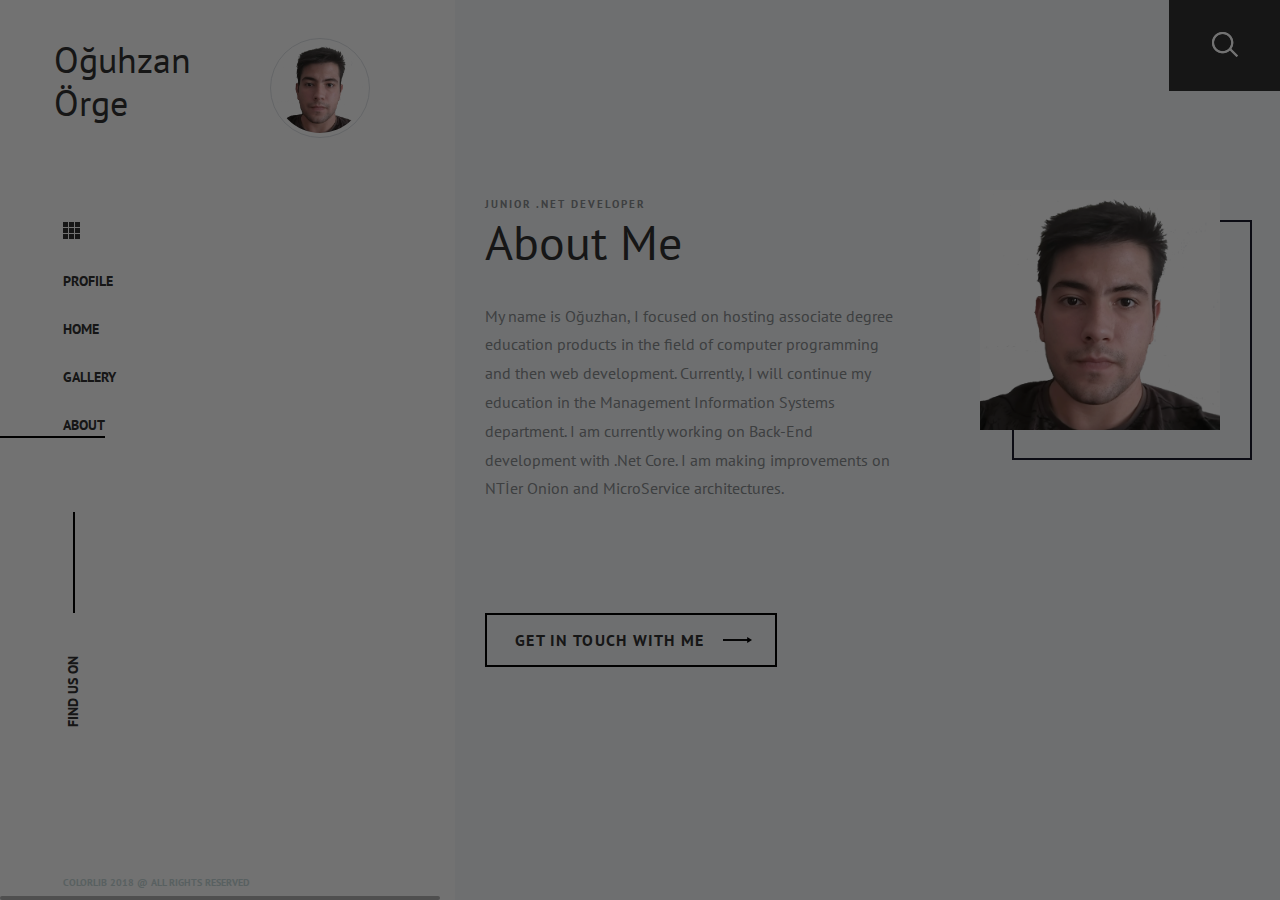
==== about.html @ d566acf0 "Proje dosyası ekle." ====
<!DOCTYPE html>
<html lang="zxx">
<head>
	<title>Photo Gallery HTML Template</title>
	<meta charset="UTF-8">
	<meta name="description" content="Photo Gallery HTML Template">
	<meta name="keywords" content="endGam,gGaming, magazine, html">
	<meta name="viewport" content="width=device-width, initial-scale=1.0">
	<!-- Favicon -->
	<link href="img/favicon.ico" rel="shortcut icon"/>

	<!-- Google Font -->
	<link href="https://fonts.googleapis.com/css?family=PT+Sans:400,400i,700,700i" rel="stylesheet">


	<!-- Stylesheets -->
	<link rel="stylesheet" href="css/bootstrap.min.css"/>
	<link rel="stylesheet" href="https://cdnjs.cloudflare.com/ajax/libs/font-awesome/6.7.1/css/all.min.css" integrity="sha512-5Hs3dF2AEPkpNAR7UiOHba+lRSJNeM2ECkwxUIxC1Q/FLycGTbNapWXB4tP889k5T5Ju8fs4b1P5z/iB4nMfSQ==" crossorigin="anonymous" referrerpolicy="no-referrer" />
	<link rel="stylesheet" href="css/owl.carousel.min.css"/>
	<link rel="stylesheet" href="css/animate.css"/>

	<!-- Main Stylesheets -->
	<link rel="stylesheet" href="css/style.css"/>


	<!--[if lt IE 9]>
		  <script src="https://oss.maxcdn.com/html5shiv/3.7.2/html5shiv.min.js"></script>
	  <script src="https://oss.maxcdn.com/respond/1.4.2/respond.min.js"></script>
	<![endif]-->

</head>
<body>
	<!-- Page Preloder -->
	<div id="preloder">
		<div class="loader"></div>
	</div>

	<!-- Top right elements -->
	<div class="spacial-controls">
		<div class="search-switch"><img src="img/search-icon.png" alt=""></div>
		<div class="nav-switch-warp">
			<div class="nav-switch">
				<div class="ns-bar"></div>
			</div>
		</div>
	</div>
	<!-- Top right elements end -->

	<div class="main-warp">
		<!-- header section -->
		<header class="header-section">
			<div class="header-close">
				<i class="fa fa-times"></i>
			</div>
			<div class="header-warp">
				<a href="" class="site-logo">
					<div class="row">
						<div class="col-6"><h2>Oğuhzan Örge</h1></div>
						<div class="col-6"><img src="./img/prof-photo.png" class="img-thumbnail" style="object-fit: cover; width: 100px; height: 100px; border-radius: 50px;" alt=""></div>
					</div>
				</a>
				<img src="img/menu-icon.png" alt="" class="menu-icon">
				<ul class="main-menu">
					<li><a href="./profile.html">Profile</a></li>
					<li><a href="./index.html">Home</a></li>
					<li><a href="./gallery.html">Gallery</a></li>
					<li class="active"><a href="./about.html">About</a></li>
				</ul>
				<div class="social-links-warp">
					<div class="social-links">
						<a href="mailto:oguzhanorge3@gmail.com"><i class="fa-regular fa-envelope"></i></a>
						<a href="https://github.com/OguzhanOrge"target="_blank"><i class="fa-brands fa-github"></i></a>
						<a href="https://www.linkedin.com/notifications/?filter=all"target="_blank"><i class="fa-brands fa-linkedin"></i></a>
					</div>
					<div class="social-text">Find us on</div>
				</div>
			</div>
			<div class="copyright">Colorlib 2018  @ All rights reserved</div>
		</header>
		<!-- header section end -->

		<!-- Page section -->
		<div class="page-section about-page">
			<div class="about-warp">
				<div class="row">
					<div class="col-xl-7 order-2 order-xl-1">
						<div class="about-text">
							<span>Junior .Net Developer</span>
							<h2>About Me</h2>
							<p>My name is Oğuzhan, I focused on hosting associate degree education products in the field of computer programming and then web development. Currently, I will continue my education in the Management Information Systems department. I am currently working on Back-End development with .Net Core. I am making improvements on NTİer Onion and MicroService architectures.</p>
						</div>
						<a href="" class="site-btn about-btn">Get in touch with me</a>
					</div>
					<div class="col-xl-4 offset-xl-1 order-1 order-xl-2 offset-0 pl-0">
						<div class="about-image">
							<img src="img/prof-photo.png" alt="">
						</div>
					</div>
				</div>
			</div>
		</div>
		<!-- Page section end-->
	</div>

	<!-- Search model -->
	<div class="search-model">
		<div class="h-100 d-flex align-items-center justify-content-center">
			<div class="search-close-switch">x</div>
			<form class="search-moderl-form">
				<input type="text" id="search-input" placeholder="Search here.....">
			</form>
		</div>
	</div>
	<!-- Search model end -->


	<!--====== Javascripts & Jquery ======-->
	<script src="js/jquery-3.2.1.min.js"></script>
	<script src="js/bootstrap.min.js"></script>
	<script src="js/owl.carousel.min.js"></script>
	<script src="js/jquery.nicescroll.min.js"></script>
	<script src="js/isotope.pkgd.min.js"></script>
	<script src="js/imagesloaded.pkgd.min.js"></script>
	<script src="js/circle-progress.min.js"></script>
	<script src="js/main.js"></script>
	</body>
</html>
---- css/style.css ----
/* =================================
------------------------------------
  Photo Gallery HTML Template
  Version: 1.0
 ------------------------------------
 ====================================*/




/*----------------------------------------*/
/* Template default CSS
/*----------------------------------------*/

html,
body {
	height: 100%;
	font-family: 'PT Sans', sans-serif;
	-webkit-font-smoothing: antialiased;
	font-smoothing: antialiased;
}

h1,
h2,
h3,
h4,
h5,
h6 {
	margin: 0;
	color: #323232;
	font-weight: 400;
}

h1 {
	font-size: 70px;
}

h2 {
	font-size: 36px;
}

h3 {
	font-size: 30px;
}

h4 {
	font-size: 24px;
}

h5 {
	font-size: 18px;
}

h6 {
	font-size: 16px;
}

p {
	font-size: 16;
	color: #898d90;
	line-height: 1.8;
}

img {
	max-width: 100%;
}

input:focus,
select:focus,
button:focus,
textarea:focus {
	outline: none;
}

a:hover,
a:focus {
	text-decoration: none;
	outline: none;
}

ul,
ol {
	padding: 0;
	margin: 0;
}

/*---------------------
  Helper CSS
-----------------------*/

.section-title {
	text-align: center;
}

.section-title h2 {
	font-size: 36px;
}

.set-bg {
	background-repeat: no-repeat;
	background-size: cover;
	background-position: top center;
}

.spad {
	padding-top: 105px;
	padding-bottom: 105px;
}

.text-white h1,
.text-white h2,
.text-white h3,
.text-white h4,
.text-white h5,
.text-white h6,
.text-white p,
.text-white span,
.text-white li,
.text-white a {
	color: #fff;
}

/*---------------------
  Commom elements
-----------------------*/

/* buttons */

.site-btn {
	display: inline-block;
	border: 2px solid #000000;
	font-size: 16px;
	font-weight: 700;
	min-width: 189px;
	padding: 15px 28px;
	padding-right: 62px;
	letter-spacing: 0.08em;
	border-radius: 0;
	text-align: center;
	text-transform: uppercase;
	color: #323232;
	line-height: normal;
	cursor: pointer;
	background-color: transparent;
	background-image: url("../img/angle-rignt.png");
	background-repeat: no-repeat;
	background-position: right 23px top 22px;
}

.site-btn:hover {
	color: #323232;
}

.site-btn.sb-light {
	color: #fff;
	border-color: #fff;
	background-image: url("../img/angle-rignt-w.png");
}

.site-btn.sb-solid-dark {
	color: #fff;
	background-color: #323232;
	background-image: url("../img/angle-rignt-w.png");
}

/* Preloder */

#preloder {
	position: fixed;
	width: 100%;
	height: 100%;
	top: 0;
	left: 0;
	z-index: 999999;
	background: #000;
}

.loader {
	width: 40px;
	height: 40px;
	position: absolute;
	top: 50%;
	left: 50%;
	margin-top: -13px;
	margin-left: -13px;
	border-radius: 60px;
	animation: loader 0.8s linear infinite;
	-webkit-animation: loader 0.8s linear infinite;
}

@keyframes loader {
	0% {
		-webkit-transform: rotate(0deg);
		transform: rotate(0deg);
		border: 4px solid #f44336;
		border-left-color: transparent;
	}
	50% {
		-webkit-transform: rotate(180deg);
		transform: rotate(180deg);
		border: 4px solid #673ab7;
		border-left-color: transparent;
	}
	100% {
		-webkit-transform: rotate(360deg);
		transform: rotate(360deg);
		border: 4px solid #f44336;
		border-left-color: transparent;
	}
}

@-webkit-keyframes loader {
	0% {
		-webkit-transform: rotate(0deg);
		border: 4px solid #f44336;
		border-left-color: transparent;
	}
	50% {
		-webkit-transform: rotate(180deg);
		border: 4px solid #673ab7;
		border-left-color: transparent;
	}
	100% {
		-webkit-transform: rotate(360deg);
		border: 4px solid #f44336;
		border-left-color: transparent;
	}
}

.main-warp {
	height: 100%;
	padding-left: 455px;
}

.spacial-controls {
	position: fixed;
	width: 111px;
	height: 91px;
	top: 0;
	right: 0;
	z-index: 999;
}

.spacial-controls .search-switch {
	display: block;
	height: 100%;
	padding-top: 30px;
	background: #323232;
	text-align: center;
	cursor: pointer;
}

.search-model {
	display: none;
	position: fixed;
	width: 100%;
	height: 100%;
	left: 0;
	top: 0;
	background: #000;
	z-index: 99999;
}

.nav-switch-warp {
	display: none;
	width: 50%;
	background: #fff;
	padding-top: 17px;
	padding-left: 15px;
	-webkit-box-shadow: 0 0 20px rgba(0, 0, 0, 0.1);
	box-shadow: 0 0 20px rgba(0, 0, 0, 0.1);
}

.nav-switch {
	display: block;
	width: 40px;
	height: 31px;
	padding-top: 14px;
	position: relative;
	cursor: pointer;
}

.nav-switch .ns-bar {
	width: 30px;
	height: 3px;
	background: #000;
	-webkit-transition: all 0.3s;
	-o-transition: all 0.3s;
	transition: all 0.3s;
}

.nav-switch .ns-bar:after,
.nav-switch .ns-bar:before {
	position: absolute;
	content: "";
	width: 100%;
	height: 3px;
	background: #000;
	left: 0;
	bottom: 0;
	-webkit-transition: all 0.3s;
	-o-transition: all 0.3s;
	transition: all 0.3s;
}

.nav-switch .ns-bar:before {
	bottom: auto;
	top: 0;
}

.nav-switch:hover .ns-bar {
	width: 100%;
}

.search-moderl-form {
	padding: 0 15px;
}

.search-moderl-form input {
	width: 500px;
	font-size: 40px;
	border: none;
	border-bottom: 2px solid #333;
	background: none;
	color: #999;
}

.search-close-switch {
	position: absolute;
	width: 50px;
	height: 50px;
	background: #333;
	color: #fff;
	text-align: center;
	border-radius: 50%;
	padding-top: 7px;
	font-size: 21px;
	top: 30px;
	cursor: pointer;
}

/*------------------
  Header section
---------------------*/

.header-section {
	position: fixed;
	width: 455px;
	height: 100%;
	left: 0;
	top: 0;
	background: #fff;
	z-index: 9999;
	-webkit-transition: all 0.4s;
	-o-transition: all 0.4s;
	transition: all 0.4s;
}

.header-close {
	display: none;
	position: absolute;
	width: 35px;
	height: 35px;
	border: 1px solid #a9a9a9;
	border-radius: 50%;
	text-align: center;
	padding-top: 4px;
	right: 25px;
	top: 10px;
	color: #999;
}

.header-warp {
	margin-bottom: 250px;
}

.site-logo {
	display: block;
	padding-left: 54px;
	padding-top: 38px;
	margin-bottom: 84px;
}

.menu-icon {
	padding-left: 63px;
	margin-bottom: 29px;
}

.main-menu {
	list-style: none;
	margin-bottom: 65px;
}

.main-menu li a {
	display: inline-block;
	font-size: 14px;
	text-transform: uppercase;
	font-weight: 700;
	color: #323232;
	padding-left: 63px;
	margin-bottom: 24px;
	position: relative;
}

.main-menu li.active a {
	border-bottom: 2px solid #000000;
}

.social-links-warp {
	padding-left: 63px;
}

.social-links {
	width: 40px;
}

.social-links a {
	font-size: 14px;
	display: block;
	color: #c6d7d8;
	margin-bottom: 29px;
	-webkit-transform: rotate(-90deg);
	-ms-transform: rotate(-90deg);
	transform: rotate(-90deg);
	-webkit-transform-origin: top left;
	-ms-transform-origin: top left;
	transform-origin: top left;
}

.social-text {
	font-size: 14px;
	font-weight: 700;
	color: #323232;
	text-transform: uppercase;
	width: 215px;
	position: relative;
	-webkit-transform: rotate(-90deg) translateX(-200px);
	-ms-transform: rotate(-90deg) translateX(-200px);
	transform: rotate(-90deg) translateX(-200px);
	-webkit-transform-origin: top left;
	-ms-transform-origin: top left;
	transform-origin: top left;
}

.social-text:after {
	position: absolute;
	content: "";
	width: 101px;
	height: 2px;
	right: 0;
	top: calc(50% - 1px);
	background: #000;
}

.copyright {
	position: fixed;
	height: 45px;
	width: 455px;
	left: 0;
	bottom: 0;
	background: #fff;
	padding-left: 63px;
	padding-top: 20px;
	font-size: 10px;
	font-weight: 700;
	color: #c6d7d8;
	text-transform: uppercase;
}

.page-section {
	min-height: 100%;
}

.home-page {
	height: 100%;
	position: relative;
	z-index: 10000;
}

.hero-slider,
.hero-slider .owl-stage-outer,
.hero-slider .owl-stage,
.hero-slider .owl-item {
	height: 100%;
}

.hero-slider .owl-nav {
	display: -ms-flex;
	display: -webkit-box;
	display: -ms-flexbox;
	display: flex;
	position: absolute;
	left: -111px;
	bottom: 0;
	z-index: 11;
	width: 222px;
}

.hero-slider .owl-nav button.owl-next,
.hero-slider .owl-nav button.owl-prev {
	width: 111px;
	height: 88px;
	background: #fff;
}

.hero-slider .owl-nav button.owl-prev {
	background: #323232;
}

#snh-1 {
	font-size: 14px;
	font-weight: 700;
	color: #898d90;
	position: absolute;
	width: 111px;
	height: 88px;
	right: 0;
	bottom: 0;
	text-align: center;
	background: #fff;
	padding-top: 22px;
	z-index: 999;
}

#snh-1 span {
	font-size: 30px;
	color: #323232;
}

.slider-item {
	height: 100%;
	padding-bottom: 77px;
}

.slider-item .si-text-box {
	width: 395px;
	padding: 90px 50px 100px 50px;
	background: #fff;
}

.slider-item .si-text-box span {
	font-size: 11px;
	font-weight: 700;
	text-transform: uppercase;
	color: #898d90;
	letter-spacing: 2px;
}

.slider-item .si-text-box h2 {
	margin-bottom: 30px;
	font-size: 48px;
}

.slider-item .si-text-box p {
	margin-bottom: 40px;
}

.next-slide-show {
	position: absolute;
	width: 191px;
	height: 191px;
	right: 97px;
	top: calc(50% - 111px);
	background-color: #fff;
	z-index: 111;
	border: 4px solid #fff;
	-webkit-box-shadow: 0 35px 35px rgba(0, 0, 0, 0.64);
	box-shadow: 0 35px 35px rgba(0, 0, 0, 0.64);
}

.next-slide-show .ns-btn {
	position: absolute;
	display: block;
	text-align: center;
	width: 95px;
	height: 52px;
	left: calc(100% - 14px);
	top: calc(50% - 26px);
	font-size: 16px;
	font-weight: 700;
	color: #1b1c2e;
	padding-top: 5px;
	background-color: #fff;
	background-image: url("../img/angle-rignt.png");
	background-repeat: no-repeat;
	background-position: center bottom 13px;
}

/* ----------------
  About page
---------------------*/

.about-page {
	background: #f7f9fb;
	padding-top: 190px;
	height: auto;
}

.about-warp {
	max-width: 1260px;
	padding: 0 47px 105px;
	padding-left: 135px;
}

.about-text {
	padding-right: 60px;
}

.about-text span {
	font-size: 11px;
	font-weight: 700;
	text-transform: uppercase;
	color: #898d90;
	letter-spacing: 2px;
}

.about-text h2 {
	margin-bottom: 30px;
	font-size: 48px;
}

.about-text p {
	margin-bottom: 110px;
}

.milestones {
	margin-bottom: 30px;
}

.milestones .mileston {
	display: inline-block;
	min-width: 120px;
	margin-right: 30px;
	margin-bottom: 40px;
}

.milestones .mileston:last-child {
	margin-right: 0;
}

.milestones .mileston h2 {
	font-size: 60px;
	margin-bottom: 0;
}

.milestones .mileston p {
	font-size: 16px;
	margin-bottom: 0;
}

.site-btn.about-btn {
	padding-right: 70px;
}

.about-image {
	display: inline-block;
	position: relative;
}

.about-image img {
	z-index: 2;
	position: relative;
}

.about-image:after {
	position: absolute;
	content: "";
	width: 100%;
	height: 100%;
	border: 2px solid #1b1c2e;
	left: 32px;
	top: 30px;
}

.about-banner {
	padding: 35px 20px 20px;
}

.about-banner .ab-text {
	max-width: 1165px;
	margin: 0 auto;
}

.about-banner .ab-text h2 {
	font-size: 48px;
	font-weight: 700;
	font-style: italic;
}

.about-banner .ab-text p {
	text-align: right;
	font-weight: 700;
	font-style: italic;
	margin-bottom: 0;
}

/* ----------------
  Gallery Page
---------------------*/

.gallery-page {
	background: #f7f9fb;
}

.gallery-item {
	width: 33.33%;
	float: left;
	position: relative;
}

.gallery-item .hover-links {
	position: absolute;
	width: 100%;
	height: 100%;
	left: 0;
	top: 0;
	background: #323232;
	display: -ms-flex;
	display: -webkit-box;
	display: -ms-flexbox;
	display: flex;
	-webkit-box-align: center;
	-ms-flex-align: center;
	align-items: center;
	-webkit-box-pack: center;
	-ms-flex-pack: center;
	justify-content: center;
	opacity: 0;
	-webkit-transition: all 0.4s;
	-o-transition: all 0.4s;
	transition: all 0.4s;
}

.gallery-item .site-btn {
	min-width: 150px;
	position: relative;
	left: -20px;
	opacity: 0;
	-webkit-transition: all 0.4s;
	-o-transition: all 0.4s;
	transition: all 0.4s;
}

.gallery-item:hover .hover-links {
	opacity: 1;
}

.gallery-item:hover .site-btn {
	left: 0;
	opacity: 1;
	-webkit-transition: all 0.2s ease 0.4s;
	-o-transition: all 0.2s ease 0.4s;
	transition: all 0.2s ease 0.4s;
}

.portfolio-filter {
	list-style: none;
	padding: 28px 0;
	padding-left: 63px;
	padding-right: 130px;
}

.portfolio-filter li {
	display: inline-block;
	font-size: 11px;
	font-weight: 700;
	text-transform: uppercase;
	color: #898d90;
	margin-right: 65px;
	cursor: pointer;
	padding: 10px 0;
}

.portfolio-filter li:last-child {
	margin-right: 0;
}

.portfolio-filter li.active {
	color: #323232;
}

/* --------------------
  Gallery single page
-----------------------*/

.gallery-single-page {
	padding-top: 90px;
	background: #f7f9fb;
	height: auto;
}

.gallery-single-warp {
	padding: 0 15px;
}

.gallery-single-slider .owl-nav {
	display: -ms-flex;
	display: -webkit-box;
	display: -ms-flexbox;
	display: flex;
	position: absolute;
	right: -111px;
	bottom: 0;
	z-index: 11;
	width: 222px;
}

.gallery-single-slider .owl-nav button.owl-next,
.gallery-single-slider .owl-nav button.owl-prev {
	width: 111px;
	height: 88px;
	background: #323232;
}

.gallery-single-slider .owl-nav button.owl-prev {
	background: #fff;
}

.gallery-single-text {
	padding: 75px 70px 0 80px;
}

.gallery-single-text span {
	font-size: 11px;
	font-weight: 700;
	text-transform: uppercase;
	color: #898d90;
	letter-spacing: 2px;
}

.gallery-single-text h2 {
	margin-bottom: 30px;
	font-size: 48px;
}

.gallery-single-text p {
	margin-bottom: 40px;
}

.gallery-single-text ul {
	list-style: none;
	margin-bottom: 50px;
}

.gallery-single-text ul li {
	font-size: 16px;
	color: #000;
	margin-bottom: 5px;
}

.gallery-single-text ul li span {
	font-size: 24px;
	color: #323232;
	text-transform: inherit;
	font-weight: 400;
	letter-spacing: normal;
	width: 140px;
	display: inline-block;
}

/* ----------------
  Blog page
---------------------*/

.blog-page {
	background: #f7f9fb;
	padding-top: 90px;
	padding-left: 86px;
	padding-right: 77px;
	height: 100%;
	overflow: hidden;
}

.blog-warp {
	padding-right: 113px;
	height: 100%;
}

.blog-track {
	padding-bottom: 70px;
}

.blog-post {
	padding-bottom: 70px;
}

.blog-post .blog-thumb {
	height: 477px;
	margin-bottom: 25px;
}

.blog-post .post-date {
	display: inline-block;
	width: 89px;
	text-align: center;
	background: #f7f9fb;
	padding: 14px 0;
}

.blog-post .post-date h3 {
	font-size: 48px;
	font-weight: 700;
	line-height: 35px;
}

.blog-post .post-date span {
	font-size: 11px;
	font-weight: 700;
	color: #898d90;
}

.blog-post .post-title {
	font-size: 48px;
	margin-bottom: 20px;
}

.blog-post .post-metas {
	font-size: 11px;
	font-weight: 700;
	letter-spacing: 2px;
	text-transform: uppercase;
	color: #898d90;
	margin-bottom: 35px;
}

.blog-post .post-metas .post-meta {
	display: inline-block;
	padding-right: 29px;
	padding-left: 25px;
}

.blog-post .post-metas .post-meta:first-child {
	padding-left: 0;
}

.blog-post p {
	margin-bottom: 0;
}

/* ----------------
  Contact page
---------------------*/

.contact-page {
	background: #f7f9fb;
	padding-top: 160px;
}

.contact-warp {
	padding: 0 15px;
}

.contact-text {
	padding-left: 87px;
	padding-right: 35px;
}

.contact-text span {
	font-size: 11px;
	font-weight: 700;
	text-transform: uppercase;
	color: #898d90;
	letter-spacing: 2px;
}

.contact-text h2 {
	margin-bottom: 30px;
	font-size: 48px;
}

.contact-form {
	margin-bottom: 85px;
}

.contact-form input,
.contact-form textarea {
	width: 100%;
	border: none;
	background: none;
	padding-bottom: 10px;
	margin-bottom: 28px;
	font-size: 14px;
	font-style: italic;
	border-bottom: 2px solid #c5d2df;
}

.contact-form input:focus,
.contact-form textarea:focus {
	border-bottom: 2px solid #1b1c2e;
}

.contact-form textarea {
	height: 125px;
}

.contac-info p {
	font-size: 15px;
	color: #323232;
}

.map-warp {
	padding-left: 40px;
	padding-top: 15px;
}

.map-warp iframe {
	height: 838px;
	width: 100%;
}

/* ----------------
  Elements page
---------------------*/

.elements-page {
	padding: 200px 110px 0 85px;
	background: #f7f9fb;
	height: auto;
}

.elements-warp {
	padding: 0 15px;
}

.element {
	margin-bottom: 105px;
}

.element:last-child {
	margin-bottom: 0;
}

.el-title {
	font-size: 48px;
	margin-bottom: 40px;
}

/* Accordion */

.accordion-area .panel {
	margin-bottom: 18px;
}

.accordion-area .panel-header {
	display: block;
	font-weight: 600;
	position: relative;
	border: 2px solid #000000;
	-webkit-transition: all 0.4s ease-out 0s;
	-o-transition: all 0.4s ease-out 0s;
	transition: all 0.4s ease-out 0s;
}

.accordion-area .panel-header.active .panel-link {
	color: #fff;
	background-color: #323232;
}

.accordion-area .panel-header.active .panel-link.collapsed {
	color: #323232;
	background-color: transparent;
}

.accordion-area .panel-link:after {
	content: "+";
	position: absolute;
	font-size: 18px;
	font-weight: 700;
	right: 25px;
	top: 50%;
	color: #000;
	line-height: 16px;
	margin-top: -8px;
	margin-left: -4px;
}

.accordion-area .panel-header.active .panel-link:after {
	content: "-";
	margin-top: -10px;
	color: #fff;
}

.accordion-area .panel-header.active .panel-link.collapsed:after {
	content: "+";
	color: #323232;
}

.accordion-area .panel-link {
	text-align: left;
	background-color: transparent;
	border: none;
	position: relative;
	width: 100%;
	padding: 15px 40px;
	padding-left: 30px;
	font-size: 16px;
	text-transform: uppercase;
	color: #323232;
	font-weight: 700;
	cursor: pointer;
}

.accordion-area .panel-body p {
	margin-bottom: 0;
	padding-top: 30px;
	line-height: 1.9;
}

.accordion-area .panel-body {
	padding: 0 5px;
}

/*===  Tab  ===*/

.tab-element .nav-tabs {
	border-bottom: none;
	margin-bottom: 25px;
}

.tab-element .nav-item {
	margin-right: 10px;
	margin-bottom: 10px;
}

.tab-element .nav-tabs .nav-link {
	border: 2px solid #000;
	text-align: left;
	background-color: transparent;
	border-radius: 0;
	position: relative;
	width: 100%;
	padding: 15px 37px;
	font-size: 16px;
	text-transform: uppercase;
	color: #323232;
	font-weight: 700;
	cursor: pointer;
}

.tab-element .nav-tabs .nav-item:last-child {
	margin-right: 0;
}

.tab-element .nav-tabs .nav-link.active {
	background: #323232;
	color: #fff;
}

.tab-element .tab-pane p {
	margin-bottom: 0;
	line-height: 1.9;
}

/* Circle progress */

.circle-progress {
	text-align: center;
	display: inline-block;
	position: relative;
	margin-bottom: 30px;
}

.circle-progress canvas {
	-webkit-transform: rotate(90deg);
	-ms-transform: rotate(90deg);
	transform: rotate(90deg);
}

.circle-progress .progress-info {
	position: absolute;
	width: 100%;
	top: 50%;
	margin-top: -35px;
}

.circle-progress .progress-info h2 {
	font-size: 48px;
	line-height: 1;
	font-family: 'Futura LT Bold', sans-serif;
}

.circle-progress .progress-info p {
	margin-bottom: 0;
	line-height: 1;
}

.icon-box {
	margin-bottom: 40px;
}

.icon-box .ib-icon {
	font-size: 60px;
	font-weight: 700;
	color: #323232;
	width: 85px;
	float: left;
	margin-right: 10px;
}

.icon-box .ib-title span {
	font-size: 11px;
	font-weight: 700;
	text-transform: uppercase;
	color: #898d90;
	letter-spacing: 2px;
}

.icon-box .ib-title h2 {
	margin-bottom: 30px;
	font-size: 48px;
	line-height: 1;
}

.element .icon-box {
	padding-right: 40px;
}

/* ----------------
  Responsive
---------------------*/

@media (max-width: 1770px) {
	.gallery-single-slider {
		margin-bottom: 50px;
	}
	.gallery-single-slider .owl-nav {
		position: relative;
		left: 0;
		-webkit-box-pack: center;
		-ms-flex-pack: center;
		justify-content: center;
		-webkit-box-align: center;
		-ms-flex-align: center;
		align-items: center;
		width: 100%;
		margin-top: -44px;
	}
}

@media (max-width: 1350px) {
	.about-warp {
		padding-left: 30px;
		padding-right: 60px;
	}
	.about-text {
		padding-right: 0;
	}
	.gallery-single-text {
		padding: 0 30px;
	}
	.contact-text {
		padding-left: 40px;
		padding-right: 30px;
	}
	.map-warp {
		padding-left: 0;
	}
	.map-warp iframe {
		height: 600px;
	}
	.elements-page {
		padding: 200px 40px 0;
	}
	.element .icon-box {
		padding-right: 0px;
	}
}

/* Medium screen : 992px. */

@media only screen and (min-width: 992px) and (max-width: 1199px) {
	.header-section,
	.copyright {
		width: 300px;
	}
	.main-warp {
		padding-left: 300px;
	}
	.about-image {
		margin-bottom: 100px;
		margin-left: 15px;
	}
	.gallery-single-slider {
		padding: 50px 40px 0;
	}
	.gallery-single-text {
		padding: 75px 50 0;
	}
	.gallery-item {
		width: 50%;
	}
	.blog-post .blog-thumb {
		height: 300px;
	}
	.contact-text {
		padding-left: 30px;
		padding-right: 30px;
	}
}

/* Tablet :768px. */

@media only screen and (min-width: 768px) and (max-width: 991px) {
	.spacial-controls {
		width: 200px;
		height: 85px;
		display: -ms-flex;
		display: -webkit-box;
		display: -ms-flexbox;
		display: flex;
	}
	.spacial-controls .search-switch {
		width: 50%;
	}
	.nav-switch-warp {
		display: block;
		padding-top: 25px;
		padding-left: 30px;
	}
	.header-section {
		left: -150%;
		opacity: 0;
		visibility: hidden;
		width: 100%;
		overflow-y: auto;
	}
	.header-section.active {
		left: 0;
		opacity: 1;
		visibility: visible;
	}
	.header-section.active .header-close {
		position: fixed;
	}
	.header-close {
		display: block;
	}
	.main-warp {
		padding-left: 0;
	}
	.home-page {
		z-index: 1;
	}
	.next-slide-show {
		display: none;
	}
	.slider-item {
		-webkit-box-pack: center;
		-ms-flex-pack: center;
		justify-content: center;
	}
	.slider-item .si-text-box {
		width: 495px;
		padding: 90px 30px 100px;
		text-align: center;
	}
	.hero-slider .owl-nav {
		left: 0;
	}
	.hero-slider .owl-nav button.owl-next,
	.hero-slider .owl-nav button.owl-prev {
		width: 90px;
		height: 60px;
	}
	.about-image {
		margin-bottom: 100px;
		margin-left: 15px;
	}
	.gallery-single-slider {
		padding: 50px 40px 0;
	}
	.gallery-single-text {
		padding: 75px 50 0;
	}
	.portfolio-filter {
		padding-right: 215px;
	}
	.portfolio-filter li {
		margin-right: 30px;
	}
	.gallery-item {
		width: 50%;
	}
	.blog-warp {
		padding-right: 50px;
	}
	.blog-post .blog-thumb {
		height: 300px;
	}
	.contact-text {
		padding-left: 30px;
		padding-right: 30px;
	}
}

/* Large Mobile :480px. */

@media only screen and (max-width: 767px) {
	.spacial-controls {
		width: 150px;
		height: 65px;
		display: -ms-flex;
		display: -webkit-box;
		display: -ms-flexbox;
		display: flex;
	}
	.spacial-controls .search-switch {
		width: 50%;
		padding-top: 18px;
	}
	.nav-switch-warp,
	.header-close {
		display: block;
	}
	.header-section {
		left: -150%;
		opacity: 0;
		visibility: hidden;
		width: 100%;
		overflow-y: auto;
	}
	.header-section.active {
		left: 0;
		opacity: 1;
		visibility: visible;
	}
	.header-section.active .header-close {
		position: fixed;
	}
	.header-warp {
		margin-bottom: 50px;
	}
	.social-links {
		width: auto;
	}
	.social-links a {
		display: inline-block;
		-webkit-transform: rotate(0);
		-ms-transform: rotate(0);
		transform: rotate(0);
		margin-right: 15px;
	}
	.social-text {
		display: none;
	}
	.main-warp {
		padding-left: 0;
	}
	.home-page {
		z-index: 1;
	}
	.next-slide-show {
		display: none;
	}
	.slider-item {
		-webkit-box-pack: center;
		-ms-flex-pack: center;
		justify-content: center;
	}
	.slider-item .si-text-box {
		width: 495px;
		padding: 90px 30px 100px;
		text-align: center;
	}
	.hero-slider .owl-nav {
		left: 0;
	}
	.hero-slider .owl-nav button.owl-next,
	.hero-slider .owl-nav button.owl-prev {
		width: 90px;
		height: 60px;
	}
	.slider-item .si-text-box {
		width: 490px;
		padding: 90px 30px 100px;
		text-align: center;
	}
	.about-image {
		margin-bottom: 100px;
		margin-left: 15px;
	}
	.gallery-single-slider {
		padding: 50px 40px 0;
	}
	.gallery-single-text {
		padding: 75px 50 0;
	}
	.portfolio-filter {
		padding-right: 160px;
	}
	.portfolio-filter li {
		margin-right: 30px;
	}
	.gallery-item {
		width: 50%;
	}
	.blog-page {
		padding: 100px 50px 0;
	}
	.blog-warp {
		padding-right: 20px;
	}
	.blog-post .blog-thumb {
		height: 300px;
	}
	.contact-text {
		padding-left: 30px;
		padding-right: 30px;
	}
	.search-moderl-form input {
		width: 100%;
	}
}

/* Medium Mobile :480px. */

@media only screen and (min-width: 576px) and (max-width: 766px) {
	.slider-item .si-text-box {
		width: 470px;
	}
}

/* Small Mobile :320px. */

@media only screen and (max-width: 479px) {
	.slider-item {
		padding: 0 15px;
	}
	.slider-item .si-text-box {
		width: 100%;
		padding: 10px 30px 20px;
	}
	.slider-item .si-text-box h2 {
		margin-bottom: 10px;
		font-size: 38px;
	}
	.slider-item .si-text-box p {
		margin-bottom: 10px;
	}
	#snh-1 {
		display: none;
	}
	.portfolio-filter {
		padding: 80px 30px 20px;
	}
	.gallery-item {
		width: 100%;
	}
	.blog-page {
		padding: 100px 15px 0;
	}
}
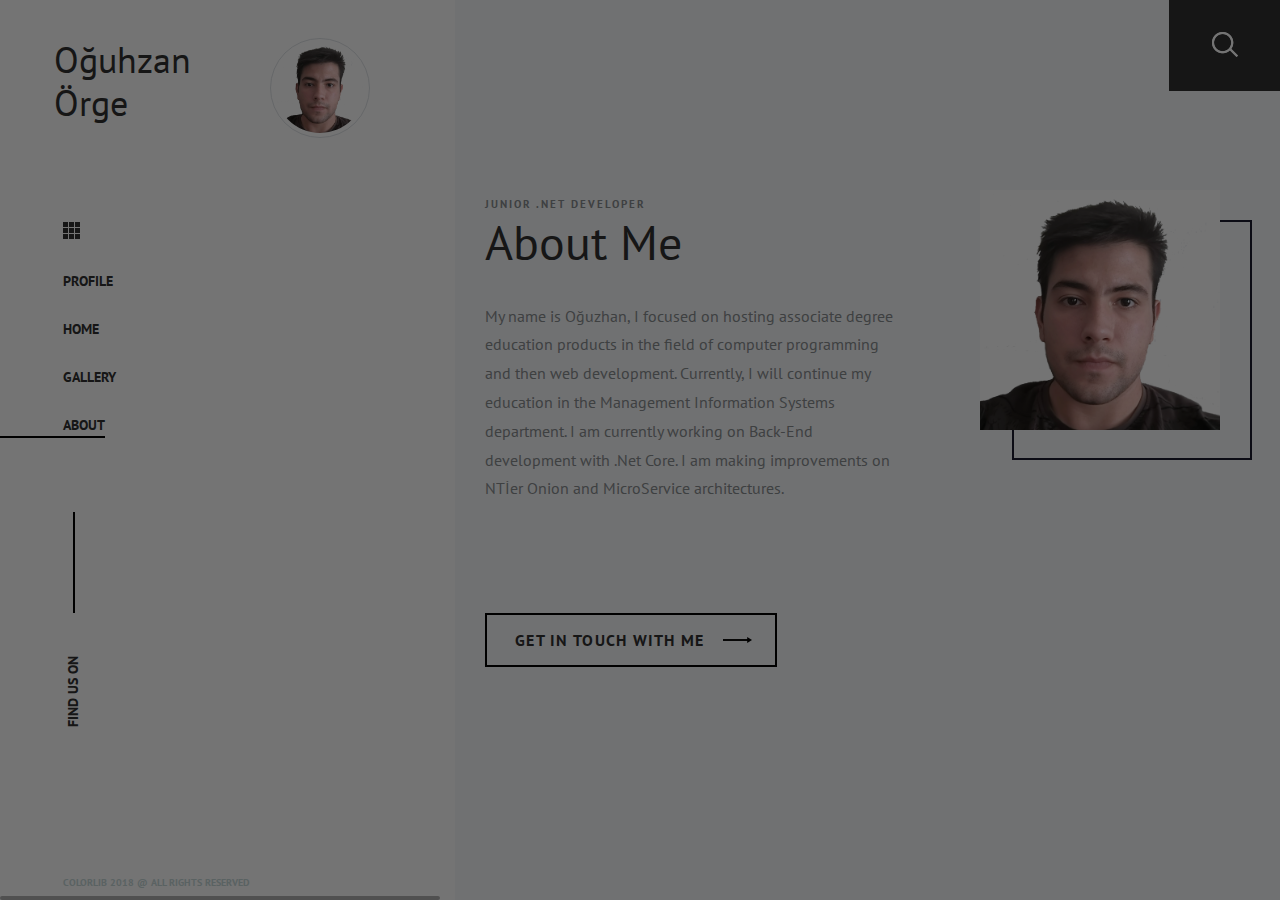
==== commit e143332d: "duzenlemeler" ====
--- a/about.html
+++ b/about.html
@@ -1,26 +1,25 @@
 <!DOCTYPE html>
-<html lang="zxx">
+<html>
 <head>
-	<title>Photo Gallery HTML Template</title>
+	<title>Oguzhan Orge Portfolio</title>
 	<meta charset="UTF-8">
-	<meta name="description" content="Photo Gallery HTML Template">
-	<meta name="keywords" content="endGam,gGaming, magazine, html">
+	<meta name="description" content="Oguzhan Orge Portfolio">
 	<meta name="viewport" content="width=device-width, initial-scale=1.0">
 	<!-- Favicon -->
-	<link href="img/favicon.ico" rel="shortcut icon"/>
+	<link href="img/favicon.ico" rel="shortcut icon" />
 
 	<!-- Google Font -->
 	<link href="https://fonts.googleapis.com/css?family=PT+Sans:400,400i,700,700i" rel="stylesheet">
 
 
 	<!-- Stylesheets -->
-	<link rel="stylesheet" href="css/bootstrap.min.css"/>
+	<link rel="stylesheet" href="css/bootstrap.min.css" />
 	<link rel="stylesheet" href="https://cdnjs.cloudflare.com/ajax/libs/font-awesome/6.7.1/css/all.min.css" integrity="sha512-5Hs3dF2AEPkpNAR7UiOHba+lRSJNeM2ECkwxUIxC1Q/FLycGTbNapWXB4tP889k5T5Ju8fs4b1P5z/iB4nMfSQ==" crossorigin="anonymous" referrerpolicy="no-referrer" />
-	<link rel="stylesheet" href="css/owl.carousel.min.css"/>
-	<link rel="stylesheet" href="css/animate.css"/>
+	<link rel="stylesheet" href="css/owl.carousel.min.css" />
+	<link rel="stylesheet" href="css/animate.css" />
 
 	<!-- Main Stylesheets -->
-	<link rel="stylesheet" href="css/style.css"/>
+	<link rel="stylesheet" href="css/style.css" />
 
 
 	<!--[if lt IE 9]>
@@ -89,7 +88,7 @@
 							<h2>About Me</h2>
 							<p>My name is Oğuzhan, I focused on hosting associate degree education products in the field of computer programming and then web development. Currently, I will continue my education in the Management Information Systems department. I am currently working on Back-End development with .Net Core. I am making improvements on NTİer Onion and MicroService architectures.</p>
 						</div>
-						<a href="" class="site-btn about-btn">Get in touch with me</a>
+						<a href="mailto:oguzhanorge3@gmail.com" class="site-btn about-btn">Get in touch with me</a>
 					</div>
 					<div class="col-xl-4 offset-xl-1 order-1 order-xl-2 offset-0 pl-0">
 						<div class="about-image">
@@ -101,17 +100,6 @@
 		</div>
 		<!-- Page section end-->
 	</div>
-
-	<!-- Search model -->
-	<div class="search-model">
-		<div class="h-100 d-flex align-items-center justify-content-center">
-			<div class="search-close-switch">x</div>
-			<form class="search-moderl-form">
-				<input type="text" id="search-input" placeholder="Search here.....">
-			</form>
-		</div>
-	</div>
-	<!-- Search model end -->
 
 
 	<!--====== Javascripts & Jquery ======-->
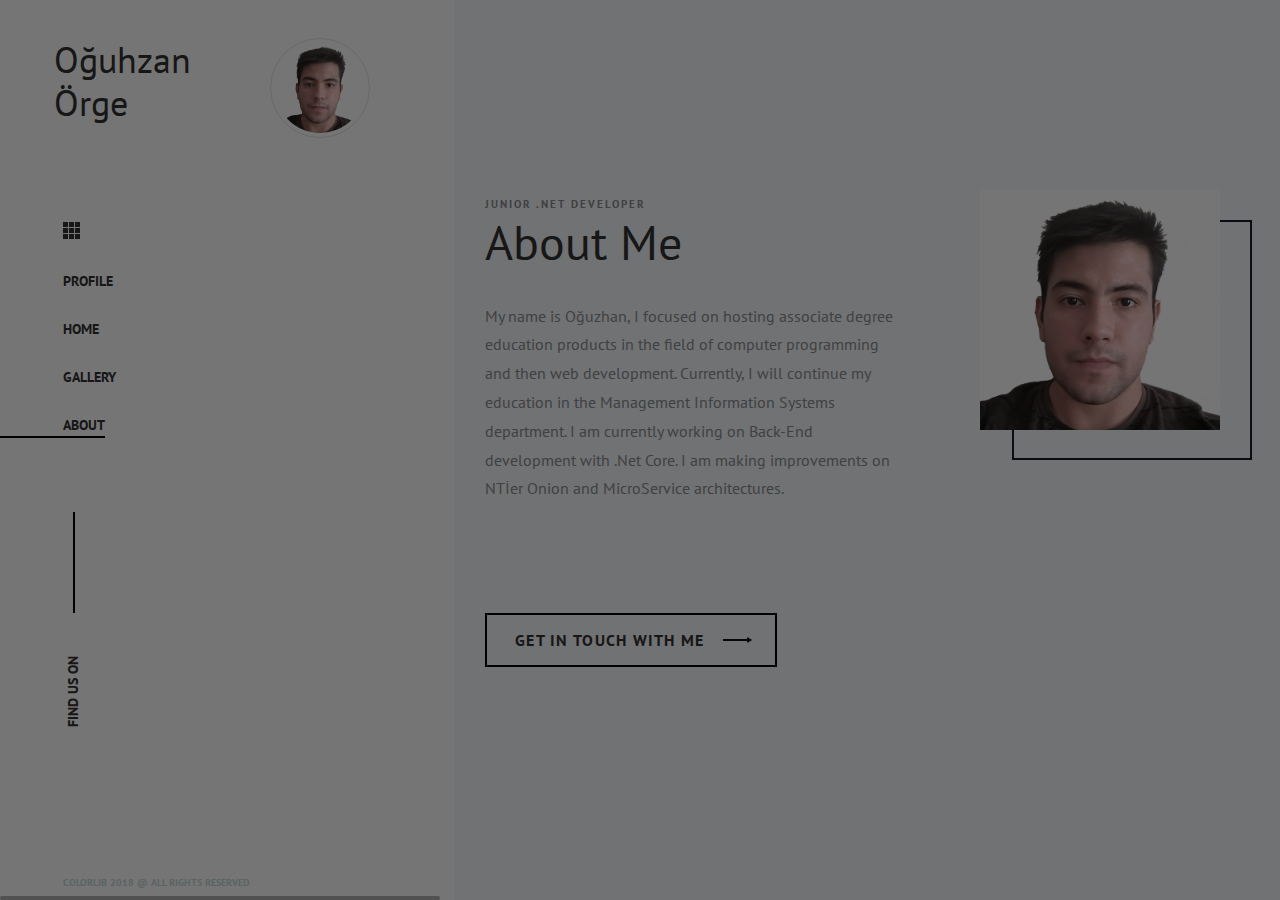
==== commit 22a74c4c: "Update about.html" ====
--- a/about.html
+++ b/about.html
@@ -35,14 +35,6 @@
 	</div>
 
 	<!-- Top right elements -->
-	<div class="spacial-controls">
-		<div class="search-switch"><img src="img/search-icon.png" alt=""></div>
-		<div class="nav-switch-warp">
-			<div class="nav-switch">
-				<div class="ns-bar"></div>
-			</div>
-		</div>
-	</div>
 	<!-- Top right elements end -->
 
 	<div class="main-warp">
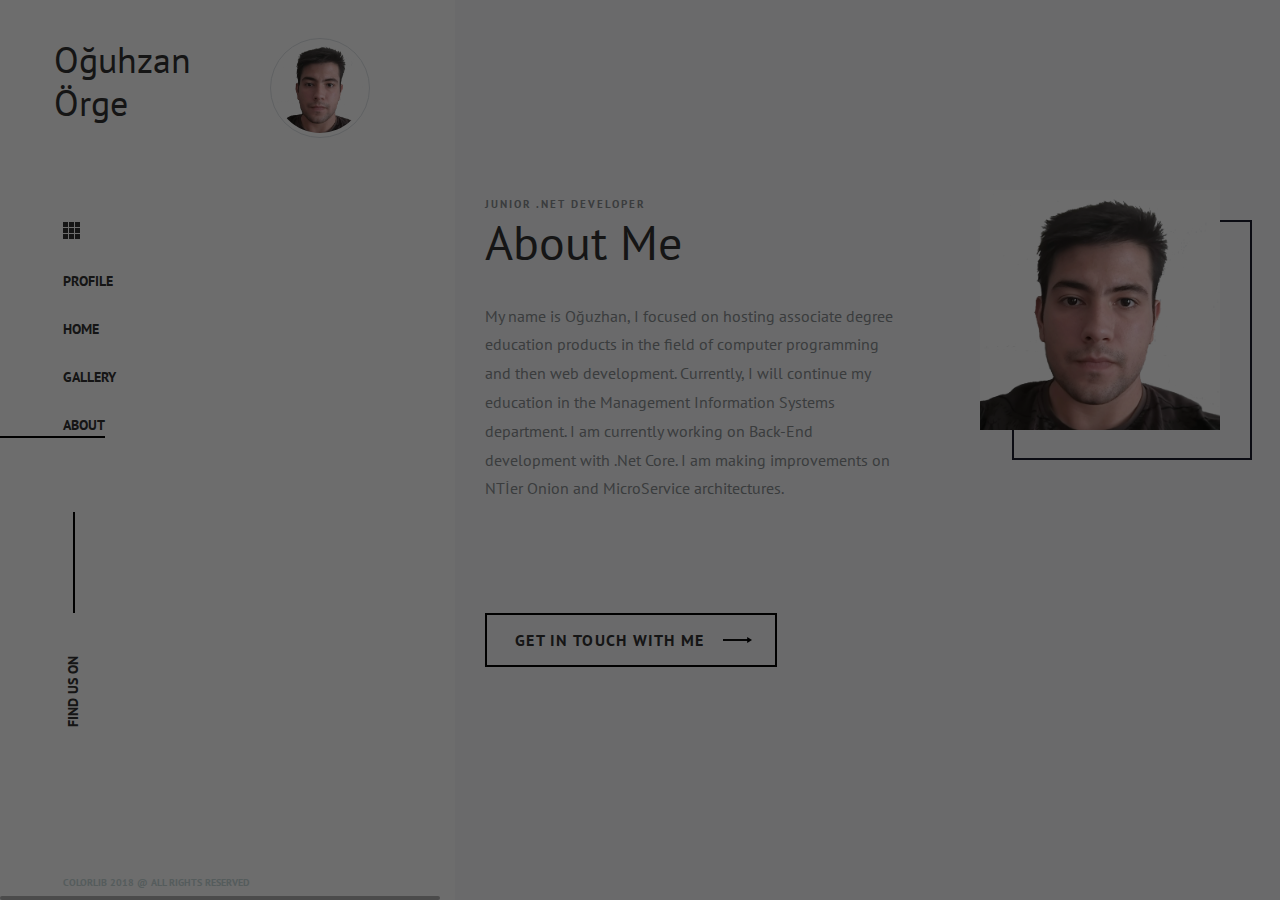
==== commit 9c06cba0: "add responsive settings" ====
--- a/about.html
+++ b/about.html
@@ -35,6 +35,14 @@
 	</div>
 
 	<!-- Top right elements -->
+	<div class="spacial-controls">
+		
+		<div class="nav-switch-warp">
+			<div class="nav-switch">
+				<div class="ns-bar"></div>
+			</div>
+		</div>
+	</div>
 	<!-- Top right elements end -->
 
 	<div class="main-warp">
--- a/css/style.css
+++ b/css/style.css
@@ -263,7 +263,7 @@
 
 .nav-switch-warp {
 	display: none;
-	width: 50%;
+	width: 100%;
 	background: #fff;
 	padding-top: 17px;
 	padding-left: 15px;
@@ -1302,7 +1302,7 @@
 
 @media only screen and (min-width: 768px) and (max-width: 991px) {
 	.spacial-controls {
-		width: 200px;
+		width: 100px;
 		height: 85px;
 		display: -ms-flex;
 		display: -webkit-box;
@@ -1397,7 +1397,7 @@
 
 @media only screen and (max-width: 767px) {
 	.spacial-controls {
-		width: 150px;
+		width: 80px;
 		height: 65px;
 		display: -ms-flex;
 		display: -webkit-box;
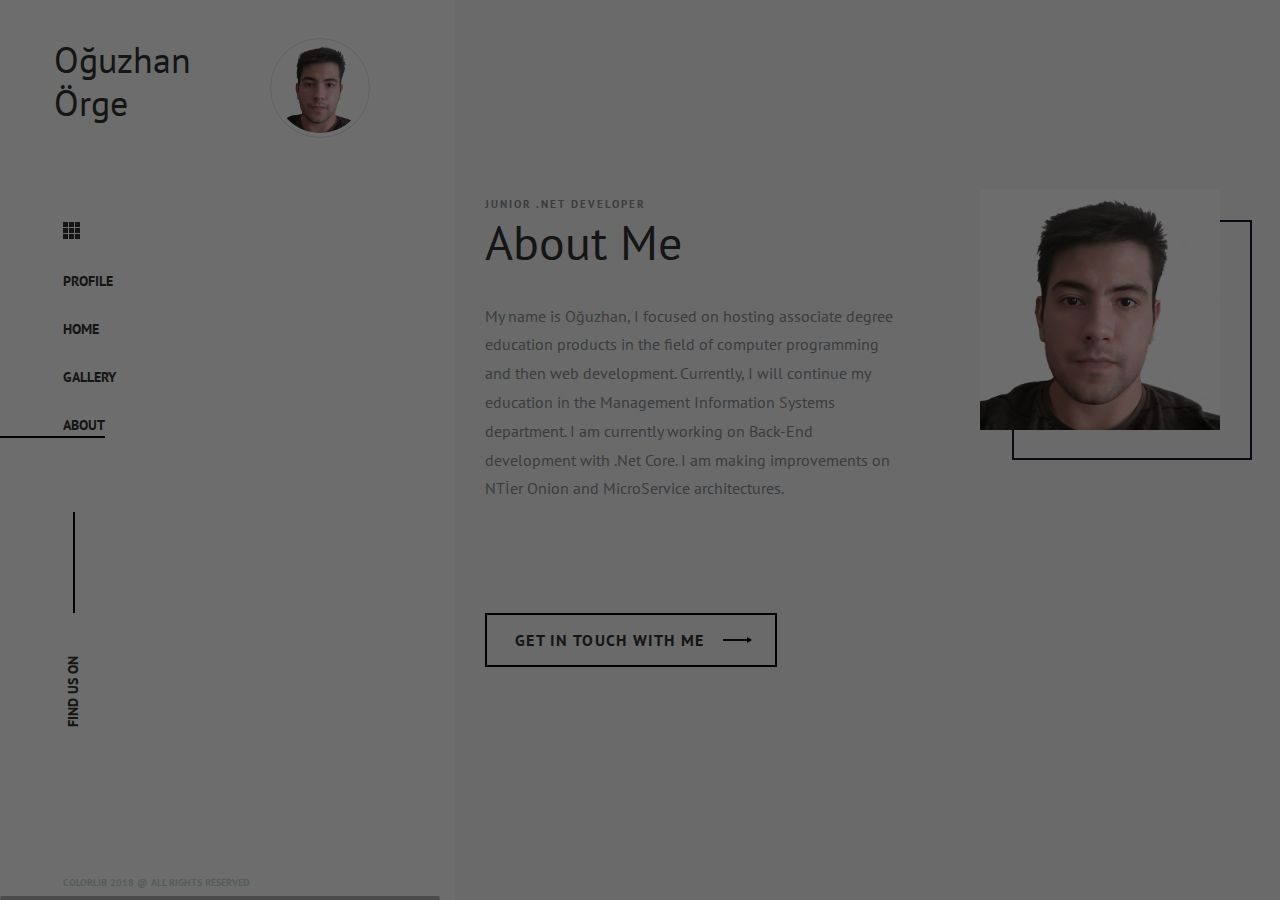
==== commit 9f149c39: "some problems fixed" ====
--- a/about.html
+++ b/about.html
@@ -54,7 +54,7 @@
 			<div class="header-warp">
 				<a href="" class="site-logo">
 					<div class="row">
-						<div class="col-6"><h2>Oğuhzan Örge</h1></div>
+						<div class="col-6"><h2>Oğuzhan Örge</h1></div>
 						<div class="col-6"><img src="./img/prof-photo.png" class="img-thumbnail" style="object-fit: cover; width: 100px; height: 100px; border-radius: 50px;" alt=""></div>
 					</div>
 				</a>
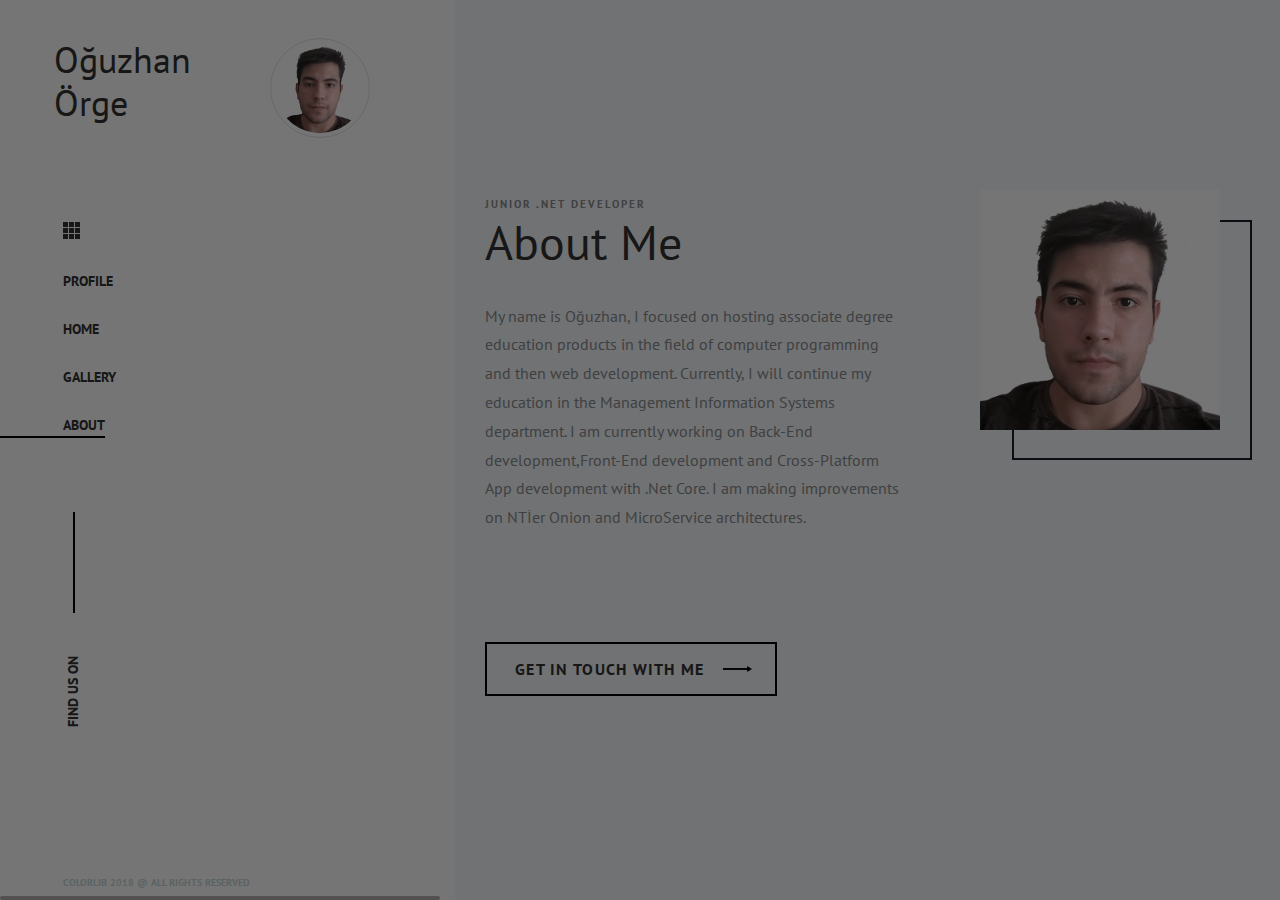
==== commit 922c8c59: "project stocktrackingapp added" ====
--- a/about.html
+++ b/about.html
@@ -86,7 +86,7 @@
 						<div class="about-text">
 							<span>Junior .Net Developer</span>
 							<h2>About Me</h2>
-							<p>My name is Oğuzhan, I focused on hosting associate degree education products in the field of computer programming and then web development. Currently, I will continue my education in the Management Information Systems department. I am currently working on Back-End development with .Net Core. I am making improvements on NTİer Onion and MicroService architectures.</p>
+							<p>My name is Oğuzhan, I focused on hosting associate degree education products in the field of computer programming and then web development. Currently, I will continue my education in the Management Information Systems department. I am currently working on Back-End development,Front-End development and Cross-Platform App development with .Net Core. I am making improvements on NTİer Onion and MicroService architectures.</p>
 						</div>
 						<a href="mailto:oguzhanorge3@gmail.com" class="site-btn about-btn">Get in touch with me</a>
 					</div>
